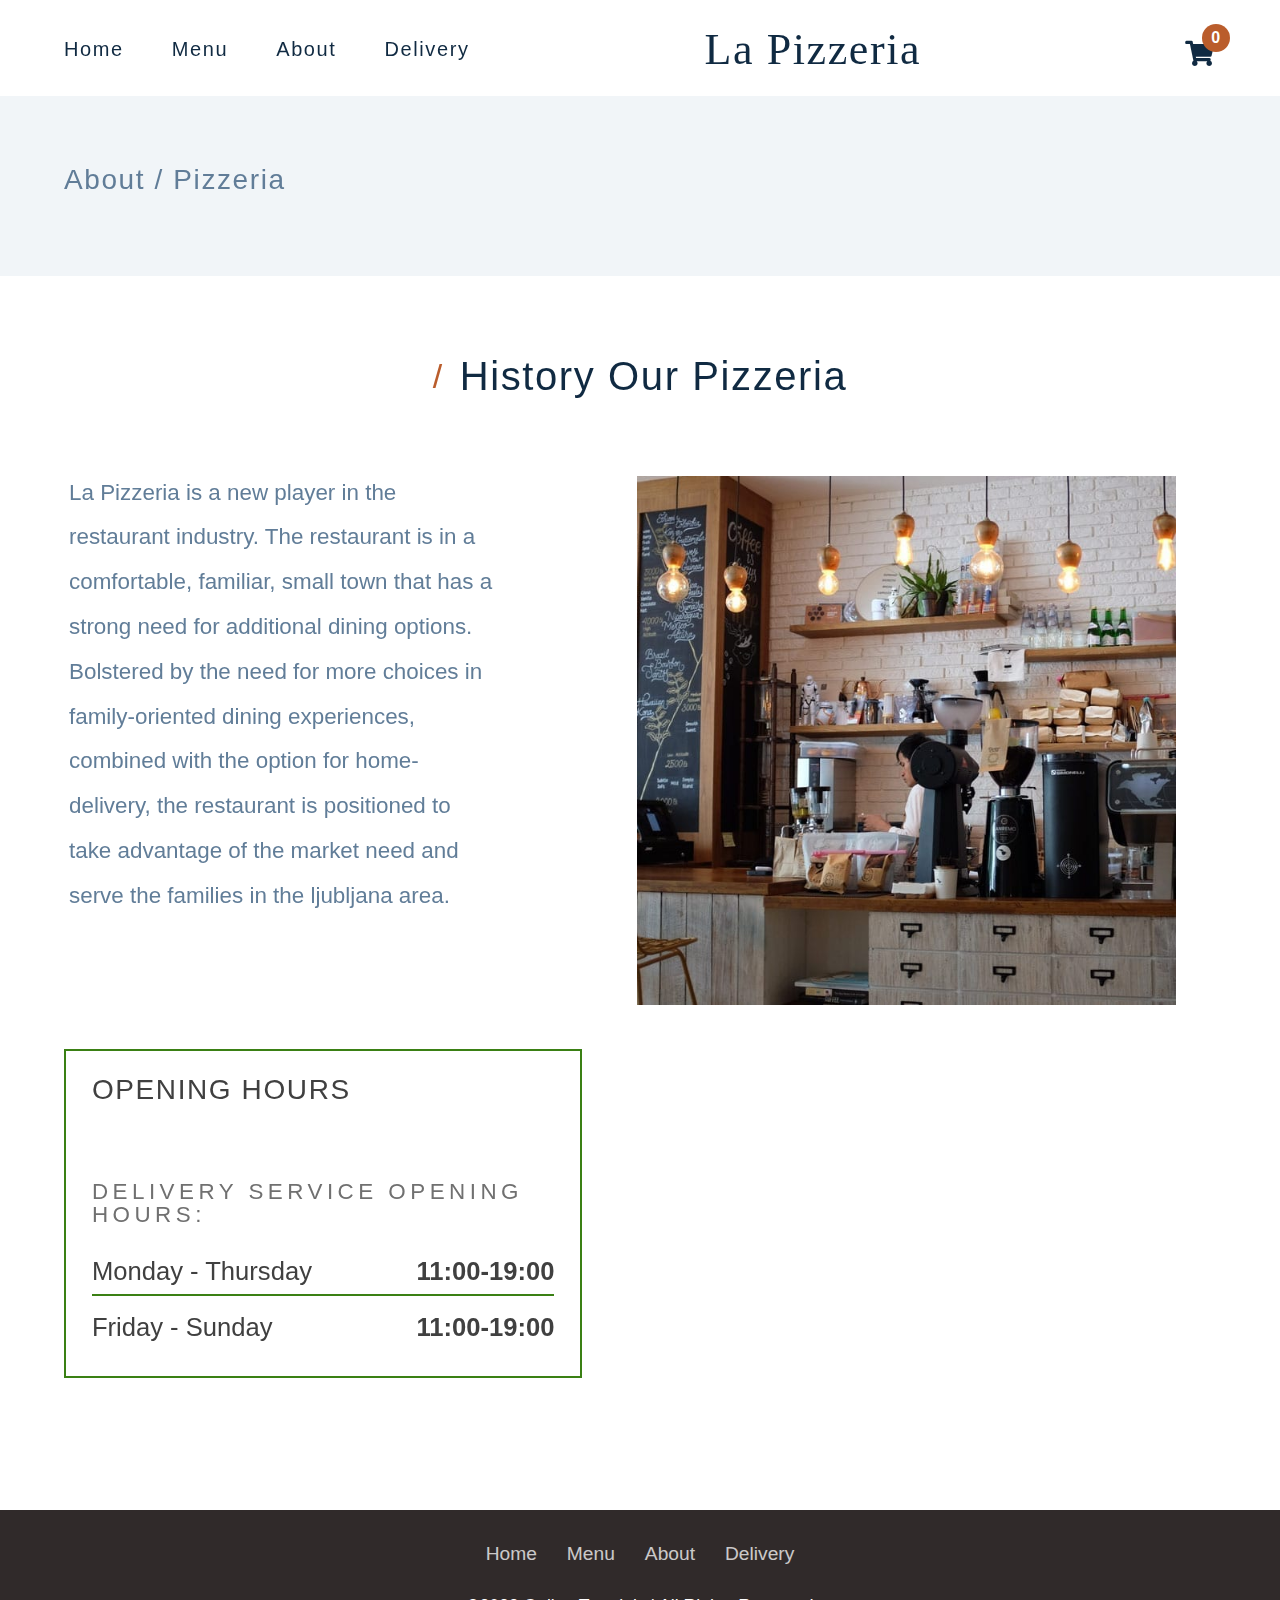
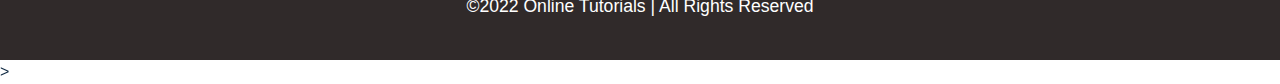
==== about.html @ f400d3c2 "La Pizzeria" ====
<!DOCTYPE html>
<html lang="en">
  <head>
    <meta charset="UTF-8" />
    <meta name="viewport" content="width=device-width, initial-scale=1.0" />
    <title>About | Pizzeria</title>
    <!-- font-awesome -->
    <link
      rel="stylesheet"
      href="https://cdnjs.cloudflare.com/ajax/libs/font-awesome/5.14.0/css/all.min.css"
    />

    <!-- styles css -->
    <link rel="stylesheet" href="styles.css" />
  </head>

  <body>



<nav class="navbar page">
    <div class="nav-center">
      <!-- links -->
      <div>
        <button class="toggle-nav">
          <i class="fas fa-bars"></i>
        </button>
        <ul class="nav-links">
          <li>
            <a href="index.html" class="nav-link">
              home
            </a>
          </li>

          <li>
            <a href="menu.html" class="nav-link">
              menu
            </a>
          </li>

          <li>
            <a href="about.html" class="nav-link">
              about
            </a>
          </li>

          <li>
            <a href="delivery.html" class="nav-link">
              delivery
            </a>
          </li>
        </ul>
      </div>
      
    <div>
        <h3 class="nav-logo">La Pizzeria</h3>
    </div>
    

      <div class="toggle-container">
        <button class="toggle-cart">
          <i class="fas fa-shopping-cart"></i>
        </button>
        <span class="cart-item-count">1</span>
      </div>
    </div>
  </nav>
  <!-- hero -->
  <section class="page-hero">
    <div class="section-center">
    <h3 class="page-hero-title">About / Pizzeria</h3>
 </div>
  </section>
  <!-- sidebar -->
  <div class="sidebar-overlay">
    <aside class="sidebar">
      <button class="sidebar-close">
        <i class="fas fa-times"></i>
      </button>
      <!-- links -->
      <ul class="sidebar-links">
        <li>
          <a href="index.html" class="sidebar-link">
            <i class="fas fa-home fa-fw"></i>
            home
          </a>
        </li>

        <li>
          <a href="menu.html" class="sidebar-link">
            <i class="fas fa-pizza-slice fa-fw"></i>
            menu
          </a>
        </li>

        <li>
          <a href="about.html" class="sidebar-link">
            <i class="fas fa-book fa-fw"></i>
            about
          </a>
        </li>

        <li>
            <a href="delivery.html" class="sidebar-link">
              <i class="fas fa-shipping-fast fa-fw"></i>
              delivery
            </a>
          </li>

      </ul>
    </aside>
  </div>

  <!-- cart  -->
  <div class="cart-overlay">
    <aside class="cart">
      <button class="cart-close">
        <i class="fas fa-times"></i>
      </button>
      <header>
        <h3 class="text-slanted">your bag</h3>
      </header>
      <div class="cart-items">
        <!-- single item -->
       
        <!-- end of single item -->
      </div>
      <footer>
        <h3 class="cart-total text-slanted">
          total: $12.99
        </h3>
        <button class="cart-checkout btn">checkout</button>
      </footer>
    </aside>
  </div>


  <section class="section section-center about-page">
    <div class="title">
      <h2>
        <span>/</span>history our pizzeria</h2>
         </div>
         
            <div class="blocks-about">
              <p class="about-text"> La Pizzeria is a new player in the restaurant industry.  The restaurant is in a comfortable, familiar, small town that has a strong need for additional dining options.  Bolstered by the need for more choices in family-oriented dining experiences, combined with the option for home-delivery, the restaurant is positioned to take advantage of the market need and serve the families in the ljubljana area.</p>
            </div>
         <div class="img-about-time-work">
                  <img src="./images/opening-hours1.jpg" alt="img about" class="img-about-page-2">
                </div>


                <div class="content-hours-work">
                    <div class="opening-hours1">
                        <h3>OPENING HOURS</h3>
                          <p>&nbsp</p>
                          <h4>DELIVERY SERVICE OPENING HOURS:</h4>
                            <ul>
                              <li>
                                 Monday - Thursday
                                <span class="time-work-l">11:00-19:00</span>
                              </li>
                              <li class="line-hour-work"></li>
                              <li>
                                 Friday - Sunday
                                <span class="time-work-l">11:00-19:00</span></li>
                            </ul>      
                 </div> 
           </div>
        </div>
  </section>


  <section>
    <div class="colontitul">
      <ul class="menus">
          <li><a href="index.html">Home</a></li>
          <li><a href="menu.html">Menu</a></li>
          <li><a href="about.html">About</a></li>
          <li><a href="about.html">Delivery</a></li>
      </ul>
      <p>©2022 Online Tutorials | All Rights Reserved</p>
    </div>>
  </section>


 <script type="module" src="./src/pages/about.js"></script>
</body>
</html>
---- styles.css ----
/*
=============== 
Variables
===============
*/

:root {
  /* dark shades of primary color*/
  --clr-primary-1: hsl(21, 91%, 17%);
  --clr-primary-2: hsl(21, 84%, 25%);
  --clr-primary-3: hsl(21, 81%, 29%);
  --clr-primary-4: hsl(21, 77%, 34%);
  /* primary/main color */
  --clr-primary-5: hsl(21, 62%, 45%);
  /* lighter shades of primary color */
  --clr-primary-6: hsl(21, 57%, 50%);
  --clr-primary-7: hsl(21, 65%, 59%);
  --clr-primary-8: hsl(21, 80%, 74%);
  --clr-primary-9: hsl(21, 94%, 87%);
  --clr-primary-10: hsl(21, 100%, 94%);
  /* darkest grey - used for headings */
  --clr-grey-1: #102a42;
  --clr-grey-2: hsl(211, 39%, 23%);
  --clr-grey-3: hsl(209, 34%, 30%);
  --clr-grey-4: hsl(209, 28%, 39%);
  /* grey used for paragraphs */
  --clr-grey-5: hsl(210, 22%, 49%);
  --clr-grey-6: hsl(209, 23%, 60%);
  --clr-grey-7: hsl(211, 27%, 70%);
  --clr-grey-8: hsl(210, 31%, 80%);
  --clr-grey-9: hsl(212, 33%, 89%);
  --clr-grey-10: hsl(210, 36%, 96%);
  --clr-white: #fff;
  --clr-red-dark: hsl(360, 67%, 44%);
  --clr-red-light: hsl(360, 71%, 66%);
  --clr-green-dark: hsl(125, 67%, 44%);
  --clr-green-light: hsl(125, 71%, 66%);
  --clr-black: #222;

  --transition: all 0.3s linear;
  --spacing: 0.1rem;
  --radius: 0.25rem;
  --light-shadow: 0 5px 15px rgba(0, 0, 0, 0.1);
  --dark-shadow: 0 5px 15px rgba(0, 0, 0, 0.2);
  --max-width: 1170px;
  --fixed-width: 620px;
}
/*
=============== 
Global Styles
===============
*/

*,
::after,
::before {
  margin: 0;
  padding: 0;
  box-sizing: border-box;
}
body {
  font-family: -apple-system, BlinkMacSystemFont, 'Segoe UI', Roboto, Oxygen,
    Ubuntu, Cantarell, 'Open Sans', 'Helvetica Neue', sans-serif;
  background: var(--clr-white);
  color: var(--clr-grey-1);
  line-height: 1.5;
  font-size: 0.875rem;
}
ul {
  list-style-type: none;
}
a {
  text-decoration: none;
}
h1,
h2,
h3,
h4 {
  letter-spacing: var(--spacing);
  text-transform: capitalize;
  line-height: 1.25;
  margin-bottom: 0.75rem;
  font-weight: 400;
}
h1 {
  font-size: 3rem;
}
h2 {
  font-size: 2rem;
}
h3 {
  font-size: 1.25rem;
}
h4 {
  font-size: 0.875rem;
}
p {
  margin-bottom: 1.25rem;
  color: var(--clr-grey-5);
}
@media screen and (min-width: 800px) {
  h1 {
    font-size: 4rem;
  }
  h2 {
    font-size: 2.5rem;
  }
  h3 {
    font-size: 1.75rem;
  }
  h4 {
    font-size: 1rem;
  }
  body {
    font-size: 1rem;
  }
  h1,
  h2,
  h3,
  h4 {
    line-height: 1;
  }
}
.img {
  width: 100%;
  display: block;
}
.text-slanted {
  font-family: 'Kaushan Script', cursive;
}
.section-center {
  width: 90vw;
  max-width: var(--max-width);
  margin: 0 auto;
}
.section {
  padding: 5rem 0;
}
.btn {
  background: var(--clr-primary-5);
  color: var(--clr-white);
  border-radius: var(--radius);
  padding: 0.375rem 0.75rem;
  text-transform: uppercase;
  letter-spacing: var(--spacing);
  display: inline-block;
  transition: var(--transition);
  border-color: transparent;
  cursor: pointer;
}
.btn:hover {
  background: var(--clr-primary-7);
  color: var(--clr-black);
}
.section-loading {
  text-align: center;
  position: absolute;
  top: 2rem;
  left: 50%;
  transform: translate(-50%, -50%);
  text-align: center;
}
.page-loading {
  position: fixed;
  top: 0;
  left: 0;
  width: 100%;
  height: 100%;
  background: var(--clr-grey-10);
  display: flex;
  align-items: center;
  justify-content: center;
}
/*
=============== 
Navbar
===============
*/

.navbar {
  height: 6rem;
  background: transparent;
  display: flex;
  align-items: center;
  justify-content: center;
}

.nav-center {
  width: 90vw;
  max-width: var(--max-width);
  display: flex;
  justify-content: space-between;
  align-items: center;
}
.nav-links {
  display: none;
}
.toggle-nav {
  background: var(--clr-primary-5);
  border-color: transparent;
  color: var(--clr-white);
  width: 3.75rem;
  height: 2.25rem;
  display: flex;
  align-items: center;
  justify-content: center;
  font-size: 1.5rem;
  border-radius: 2rem;
  cursor: pointer;
  transition: var(--transition);
}
.toggle-nav:hover {
  background: var(--clr-primary-3);
}
.toggle-container {
  position: relative;
  margin-top: 0.75rem;
}
.toggle-cart {
  background: transparent;
  border-color: transparent;
  font-size: 1.6rem;
  color: var(--clr-white);
  cursor: pointer;
}
.cart-item-count {
  position: absolute;
  top: -0.85rem;
  right: -0.85rem;
  background: var(--clr-primary-5);
  width: 1.75rem;
  height: 1.75rem;
  display: grid;
  place-items: center;
  border-radius: 50%;
  color: var(--clr-white);
  font-weight: bold;
  font-size: 1rem;
}
@media screen and (min-width: 800px) {
    .nav-center {
      position: relative;
    }
    .nav-logo {
      position: absolute;
      top:1%;
        font-size: 2.75rem;
        margin: 1.5rem 0;  
      transform: translate(-50%, -50%);
      font-family: "Times New Roman", Times, serif;
    }






 .nav-logo-white {
  position: absolute;
  top:25%;
  left: 60%;
   color: white;
   font-size: 2.5rem;
   font-family: "Times New Roman", Times, serif;
} 




    .toggle-nav {
      display: none;
    }
    .nav-links {
      display: flex;
      font-size: 1.5rem;
      text-transform: capitalize;
    }
    .nav-link {
      color: var(--clr-white);
      margin-right: 3rem;
      letter-spacing: var(--spacing);
      transition: var(--transition);
      font-size: 1.25rem;
    }
    .nav-link:hover {
      color: var(--clr-primary-5);
    }
  }


  @media screen and (min-width: 700px) {
    .nav-logo {
      left: 80%;

    }
  }



  @media screen and (min-width: 992px) {
    .nav-logo {
      left: 65%;

    }
  }
/* page navbar */
.page .nav-link {
  color: var(--clr-grey-1);
}
.page .nav-link:hover {
  color: var(--clr-primary-5);
}
.page .toggle-cart {
  color: var(--clr-grey-1);
}
/*
=============== 
Hero
===============
*/
.hero {
  min-height: 100vh;
  margin-top: -6rem;
  background: linear-gradient(rgba(0, 0, 0, 0.5), rgba(0, 0, 0, 0.5)),
    url(https://img.freepik.com/free-photo/close-up-view-baked-homemade-piza-rustic-pizza-home-made-food-tasty-pizza-with-vegetables-basil_87555-10790.jpg?w=2000) center/cover;
  display: grid;
  place-items: center;
  color: var(--clr-white);

}
.hero-container {
  width: 90vw;
  max-width: var(--max-width);
}
.hero h1 {
  font-weight: 600px;
}
.hero h3 {
  text-transform: none;
  font-size: 1.5rem;
}
.hero-btn {
  color: var(--clr-white);
  background: transparent;
  border: 1px solid var(--clr-white);
  padding: 0.7rem 0.75rem;
  position: absolute;
   
  top: 50%;
  left: 60%;
  margin-right: -50%;
  text-transform: uppercase;
  letter-spacing: var(--spacing);
  border-radius: var(--radius);
  transition: var(--transition); 
}
.hero-btn:hover {
  background: var(--clr-white);
  color: var(--clr-primary-5);
}





@media screen and (min-width: 676px) {
  .hero h3 {
    font-size: 1rem;
    margin: 1rem 0;
  }
}




@media screen and (min-width: 768px) {
  .hero h3 {
    font-size: 1.5rem;
    margin: 1.3rem 0;
  }
}




@media screen and (min-width: 992px) {
  .hero h1 {
    font-size: 4.55rem;
    letter-spacing: 5px;
  }
  .hero h3 {
    font-size: 2.75rem;
    margin: 1.5rem 0;
  }
}

/*
=============== 
Sidebar
===============
*/
.sidebar-overlay {
  position: fixed;
  top: 0;
  left: 0;
  width: 100%;
  height: 100%;
  display: grid;
  place-items: center;
  z-index: -1;
  transition: var(--transition);
  opacity: 0;
  background: rgba(0, 0, 0, 0.5);
}
.sidebar-overlay.show {
  opacity: 1;
  z-index: 100;
}
.sidebar {
  width: 90vw;
  height: 95vh;
  max-width: var(--fixed-width);
  background: var(--clr-white);
  border-radius: var(--radius);
  box-shadow: var(--dark-shadow);
  position: relative;
  padding: 4rem;
  transform: scale(0);
}
.show .sidebar {
  transform: scale(1);
}
.sidebar-close {
  font-size: 2rem;
  background: transparent;
  border-color: transparent;
  color: var(--clr-grey-5);
  position: absolute;
  top: 1rem;
  right: 1rem;
  cursor: pointer;
}
.sidebar-link {
  font-size: 1.5rem;
  text-transform: capitalize;
  color: var(--clr-grey-1);
}
.sidebar-link i {
  color: var(--clr-grey-5);
  margin-right: 1rem;
  margin-bottom: 1rem;
}
@media screen and (min-width: 800px) {
  .sidebar-overlay {
    display: none;
  }
}
/*
=============== 
Cart
===============
*/
.cart-overlay {
  position: fixed;
  top: 0;
  left: 0;
  width: 100%;
  height: 100%;
  background: rgba(0, 0, 0, 0.5);
  transition: var(--transition);
  opacity: 0;
  z-index: -1;
}
.cart-overlay.show {
  opacity: 1;
  z-index: 100;
}
.cart {
  position: fixed;
  top: 0;
  right: 0;
  width: 100%;
  height: 100%;
  max-width: 400px;
  background: var(--clr-grey-10);
  padding: 3rem 1rem 0 1rem;
  display: grid;
  grid-template-rows: auto 1fr auto;
  transition: var(--transition);
  transform: translateX(100%);
  overflow: scroll;
}
.show .cart {
  transform: translateX(0);
}
.cart-close {
  font-size: 2rem;
  background: transparent;
  border-color: transparent;
  color: var(--clr-grey-5);
  position: absolute;
  top: 0.5rem;
  left: 1rem;
  cursor: pointer;
}
.cart header {
  text-align: center;
}
.cart header h3 {
  font-weight: 500;
}
.cart-total {
  text-align: center;
  margin-bottom: 2rem;
  font-weight: 500;
}
.cart-checkout {
  display: block;
  width: 75%;
  margin: 0 auto;
  margin-bottom: 3rem;
}

.cart-item {
  margin: 1rem 0;
  display: grid;
  grid-template-columns: auto 1fr auto;

  column-gap: 1.5rem;
  align-items: center;
}
.cart-item-img {
  width: 75px;
  height: 70px;
  object-fit: cover;
  border-radius: var(--radius);
} 
.cart-item-name {
  margin-bottom: 0.15rem;
}
.cart-item-price {
  margin-bottom: 0;
  font-size: 0.75rem;
  color: var(--clr-grey-3);
}
.cart-item-remove-btn {
  background: transparent;
  border-color: transparent;
  color: var(--clr-grey-5);
  letter-spacing: var(--spacing);
  cursor: pointer;
}
.cart-item-amount {
  margin-bottom: 0;
  text-align: center;
  color: var(--clr-grey-3);
  line-height: 1;
}
.cart-item-increase-btn,
.cart-item-decrease-btn {
  background: transparent;
  border-color: transparent;
  color: var(--clr-primary-5);
  cursor: pointer;
  font-size: 0.85rem;
  padding: 0.25rem;
}
/*
=============== 
Title
===============
*/

.title h2 {
  display: flex;
  justify-content: center;
  align-items: center;
  font-weight: 500;
}
.title span {
  color: var(--clr-primary-5);
  font-size: 0.85em;
  margin-right: 1rem;
}
/*
=============== 
product
===============
*/
.product-img {
  height: 20rem;
  object-fit: contain;
  border-radius: var(--radius);
}
.product-container {
  position: relative;

}
.product-icons {
  position: absolute;
  top: 50%;
  left: 50%;
  transform: translate(-50%, -50%);
  opacity: 0;
  display: flex;
  transition: var(--transition);
}
.product-icon {
  width: 2.25rem;
  height: 2.25rem;
  background: var(--clr-primary-5);
  color: var(--clr-white);
  display: grid;
  place-items: center;
  border-radius: 50%;
  transition: var(--transition);
  cursor: pointer;
  font-size: 1rem;
  border-color: transparent;
  margin: 0 0.5rem;
}
.product-icon:hover {
  background: var(--clr-primary-7);
}
.product-container:hover .product-icons {
  opacity: 1;
}
.product footer {
  padding: 0.75rem 0;
  text-align: center;
}
.product-name {
  margin-bottom: 0.25rem;
  text-transform: capitalize;
  letter-spacing: var(--spacing);
}
.product-price {
  margin-bottom: 0;
  color: var(--clr-grey-3);
  font-weight: 700;
}

.featured-center {
  margin: 3rem auto 2rem auto;
  display: grid;
  gap: 1rem;
  min-height: 6rem;
  position: relative;
}
.featured .btn {
  display: block;
  width: 11rem;
  margin: 0 auto;
  text-align: center;
}
@media screen and (min-width: 992px) {
  .featured-center {
    display: grid;
    grid-template-columns: 1fr 1fr;
  }
}
@media screen and (min-width: 1200px) {
  .featured-center {
    display: grid;
    grid-template-columns: 1fr 1fr 1fr;
  }







  .product .img {
    height: 22rem;
  }
}
/*
=============== 
About Page
===============
*/
.about-text {
   line-height: 2;
  margin: 0 auto;
  margin-top: 5%;
  font-size: 1.4rem; 
  /* text-align: left; */

  float: left;
  width: 38%;
  padding: 5px;
}





/*
=============== 
Products Page
===============
*/
.products {
  width: 90vw;
  display: grid;
  grid-gap: 1rem;
  margin: 4rem auto;
  max-width: var(--max-width);
  position: relative;
}





.filters-container {
  position: sticky;
  top: 1rem;
}
.filters h4 {
  font-weight: 500;
  margin: 1.5rem 0 0.5rem;
}

.search-input {
  padding: 0.5rem;
  background: var(--clr-grey-10);
  border-radius: var(--radius);
  border-color: transparent;
  letter-spacing: var(--spacing);
}
.search-input::placeholder {
  text-transform: capitalize;
}
.company-btn {
  display: block;
  margin: 0.25em 0;
  padding: 0.25rem;
  text-transform: capitalize;
  background: transparent;
  border-color: transparent;
  letter-spacing: var(--spacing);
  color: var(--clr-grey-5);
  cursor: pointer;
  transition: var(--transition);
}
.company-btn:hover {
  color: var(--clr-grey-3);
}
.price-filter {
  background: var(--clr-grey-5) !important;
  color: var(--clr-grey-5);
}


@media screen and (min-width: 500px) {
  .products {
    grid-template-columns: 200px 1fr;
  }
  .products-container .product-img {
    width: 100%;
    height: 100%;
    object-fit: cover;
  }
  .categories {
    position: sticky;
    top: 1rem;
  }
}



@media screen and (min-width: 768px) {
  .products {
    grid-template-columns: 200px 1fr;
  }
  .products-container .product-img {
    width: 100%;
    height: 100%;
    object-fit: none;
  }
  .categories {
    position: sticky;
    top: 1rem;
  }
}
@media screen and (min-width: 992px) {
  .products-container {
    display: grid;
    grid-template-columns: repeat(2, 1fr);
    gap: 1rem;
  }
  .products-container .product-img {
    width: 105%;
    height: 100%;
    object-fit: cover;
  }
  .products-container .product-name {
    font-size: 0.85rem;
  }
  .products-container .product-price {
    font-size: 0.85rem;
  }
}
@media screen and (min-width: 1170px) {
  .products-container {
    grid-template-columns: repeat(3, 1fr);
  }
}
.filter-error {
  position: absolute;
  top: 5rem;
  left: 0;
  width: 100%;
  text-align: center;
  margin-top: 4rem;
}
/*
=============== 
Single Product Page
===============
*/
.page-hero {
  min-height: 20vh;
  display: grid;
  place-items: center;
  background: var(--clr-grey-10);
  color: var(--clr-grey-5);
}
.page-hero-title {
  font-weight: 500;
}
.single-product {
  padding: 2rem 0;
}
.single-product-center {
  margin: 2rem auto;
  display: grid;
  gap: 1rem 2rem;
}
.single-product-img {
  object-fit: contain;
  width: 80%;
  height: 30rem;
  border-radius: var(--radius);
}
.single-product-company {
  font-size: 1.2rem;
  color: var(--clr-grey-8);
  text-transform: uppercase;
  letter-spacing: var(--spacing);
  margin-bottom: 1.25rem;
}
.single-product-price {
  color: var(--clr-grey-3);
  font-size: 1.25rem;
  font-weight: 500;
}

.product-color {
  display: inline-block;
  width: 1rem;
  height: 1rem;
  border-radius: 50%;
  background: #222;
  margin: 0.5rem 0.5rem 1.5rem 0;
}

.single-product-desc {
  max-width: 25em;
  line-height: 1.8;
}
@media screen and (min-width: 992px) {
  .single-product-center {
    grid-template-columns: 1fr 1fr;
  }
}





.colontitul{
    position: relative;
    width: 100%;
    padding: 20px 50px;
    background: rgb(48, 42, 42);
    display: flex;
    justify-content: center;
    align-items: center;
    flex-direction: column;

}

.menus{
    position: relative;
    display: flex;
    justify-content: center;
    align-items: center;
    margin: 10px 0;
    flex-wrap: wrap;
}

.menus li{
    list-style: none;
}

.menus li a {
    font-size: 1.2em;
    color: #fff;
    opacity: 0.75;
    margin: 0 15px;
    text-decoration: none;
    display: inline-block;
}
.menus li a:hover {
    opacity: 1;
}
.colontitul p {
    color: #fff;
    text-align: center;
    margin-top: 15px;
    font-size: 1.1em;
}   



.delivery {
  width: 90vw;
  margin: 4rem auto;
  max-width: var(--max-width);
}

.delivery-container {
  display: flex;
  flex-direction: row;
  justify-content:   space-around;
  margin-bottom: 10%;
}




.delivery-name {
  font-size: 3.5rem;
  font-family: "Times New Roman", Times, serif;
  margin-bottom: 50px;
  margin-top: 30px;
}


.time-work {
  margin-top: 20px;
  color: rgb(172, 145, 26);
}

.delivery-line {
  
  border-bottom: 3px solid rgb(172, 145, 26);
  width: 100%;
  margin-bottom: 10%;
}


.text-delivery {
  font-size: 1.5rem;
  font-family: 'Montserrat';
}

.text-deliverys {
  margin-top: -3%;
  font-size: 1.5rem;
  font-family: 'Montserrat';
}

.delivery-img {
  display: flex;
  justify-content: right;
  background: url(https://thumb.tildacdn.com/tild6636-3863-4132-b765-323264353838/-/format/webp/01.png);
  background-repeat: no-repeat;
}



.img-about-time-work {
  display: flex;
  padding: 20px 40px;
  margin-top: 60px;
  }


.img-about-page-2 {
  position: relative;
  left: 15%;
  width: 85%;
  height: 80%;
}





 .content-hours-work {
   display: flex;
   margin-top: 2%;
   width: 45%; 
  color: #404040;
  font-family: 'Open Sans', Arial, sans-serif;
  font-size: 1.6rem;
  line-height: 1.75;
  /* border: 2px solid #3a8014; */
} 

 .opening-hours1 {
  position: relative;
  border: 2px solid #3a8014;
  padding: 5%;
  line-height: 1.75;
  margin-bottom: 10%;
}

.opening-hours1 h4 {
  color: #707070;
  display: block;
  font-size: 14px;
  font-size: 1.4rem;
  margin-bottom: 5%;
  letter-spacing: .2em;
  text-transform: uppercase;
}  

.line-hour-work {
  border: 1px solid #3a8014;
  width: 100%;
  margin-bottom: 2%;
}

.time-work-l
{
  float: right;
  font-weight: 600;
}
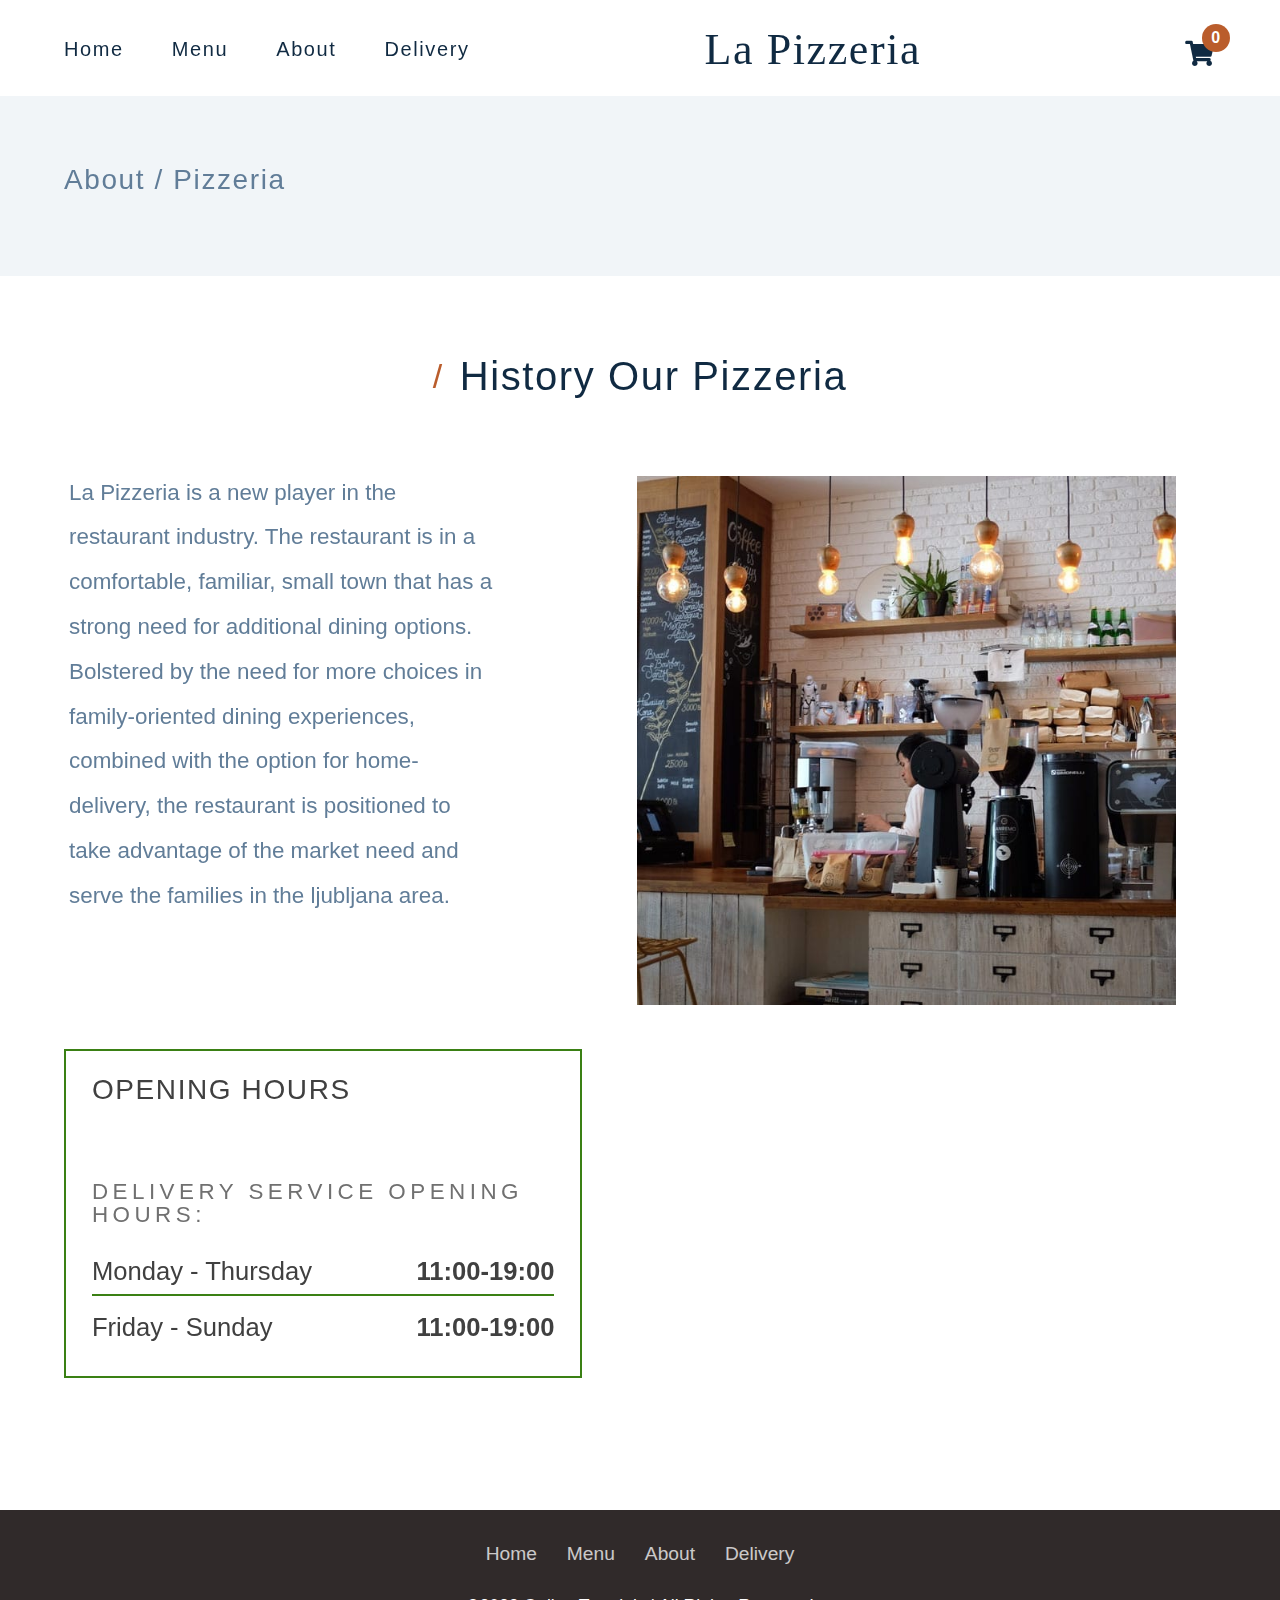
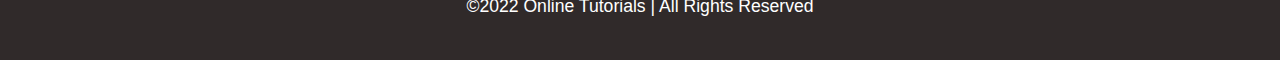
==== commit 118df483: "refactor" ====
--- a/about.html
+++ b/about.html
@@ -179,7 +179,7 @@
           <li><a href="about.html">Delivery</a></li>
       </ul>
       <p>©2022 Online Tutorials | All Rights Reserved</p>
-    </div>>
+    </div>
   </section>
 
 
--- a/styles.css
+++ b/styles.css
@@ -793,7 +793,7 @@
     gap: 1rem;
   }
   .products-container .product-img {
-    width: 105%;
+    width: 100%;
     height: 100%;
     object-fit: cover;
   }
